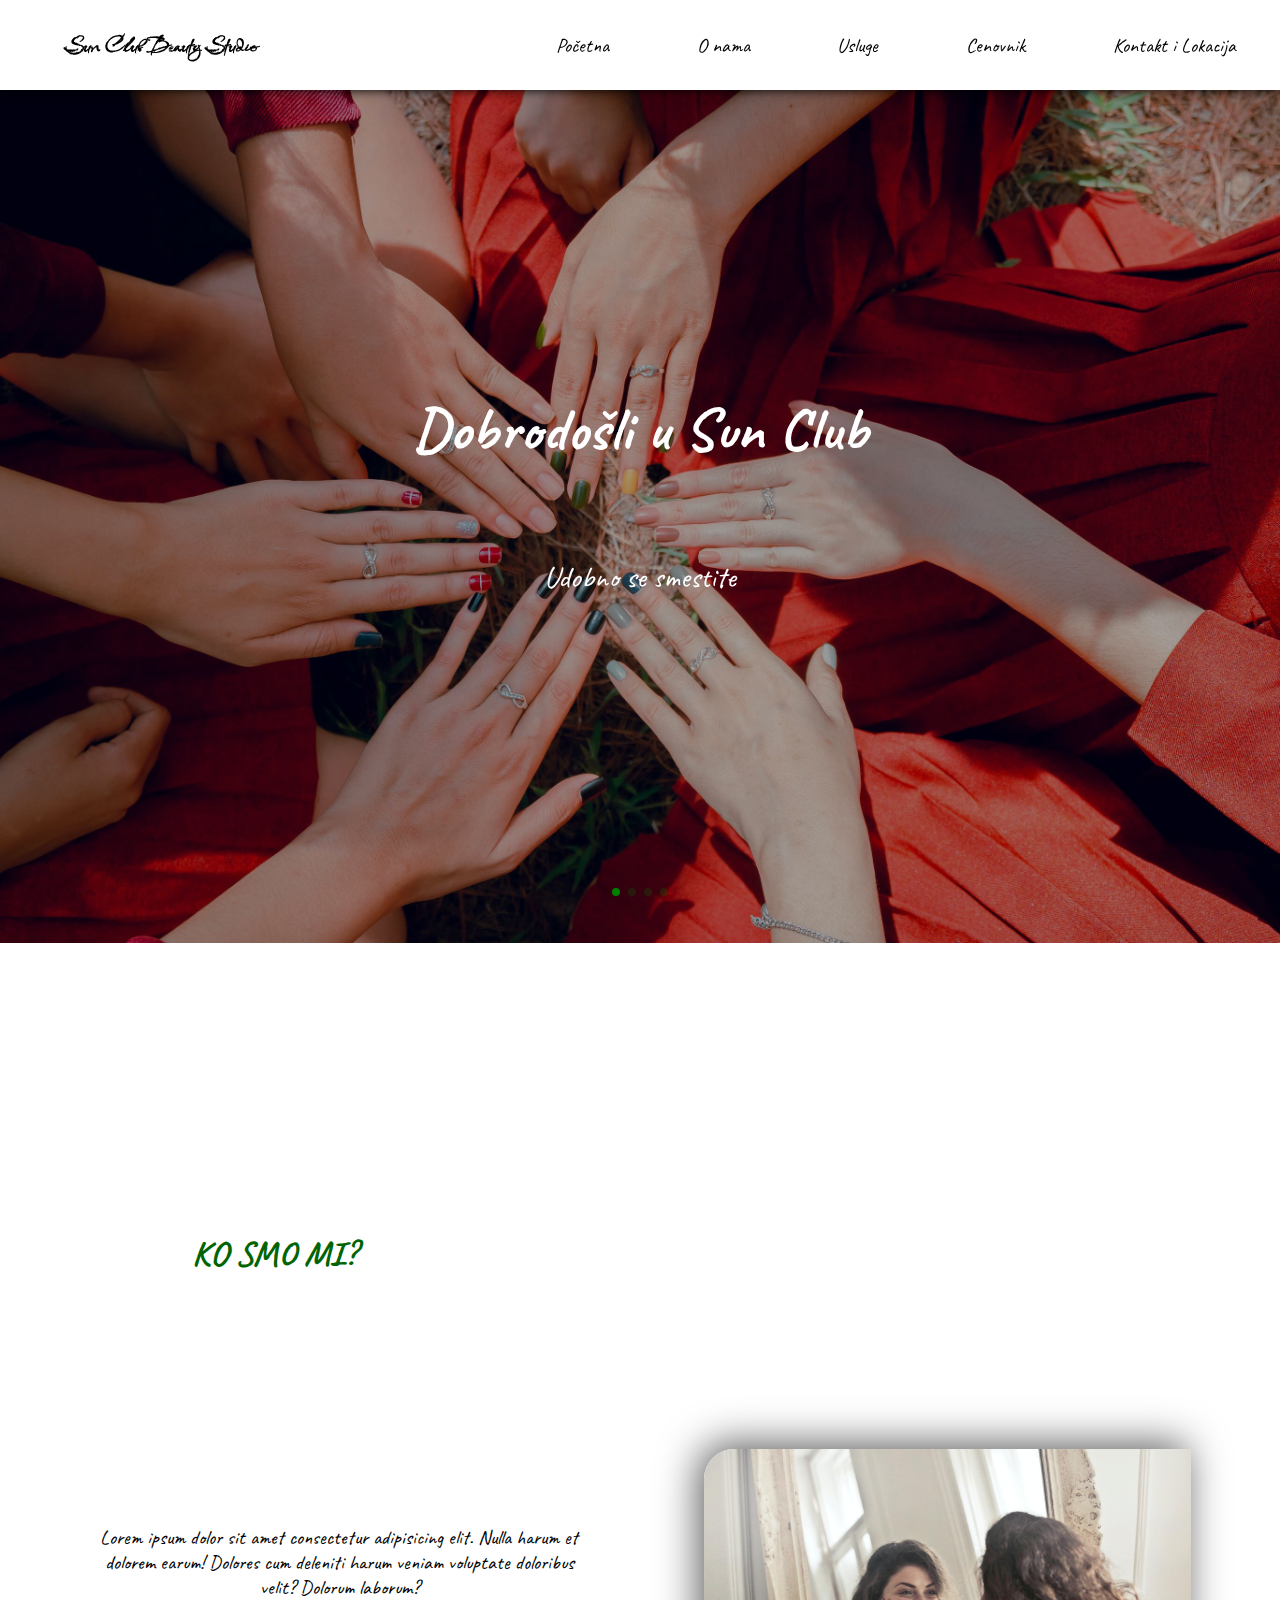
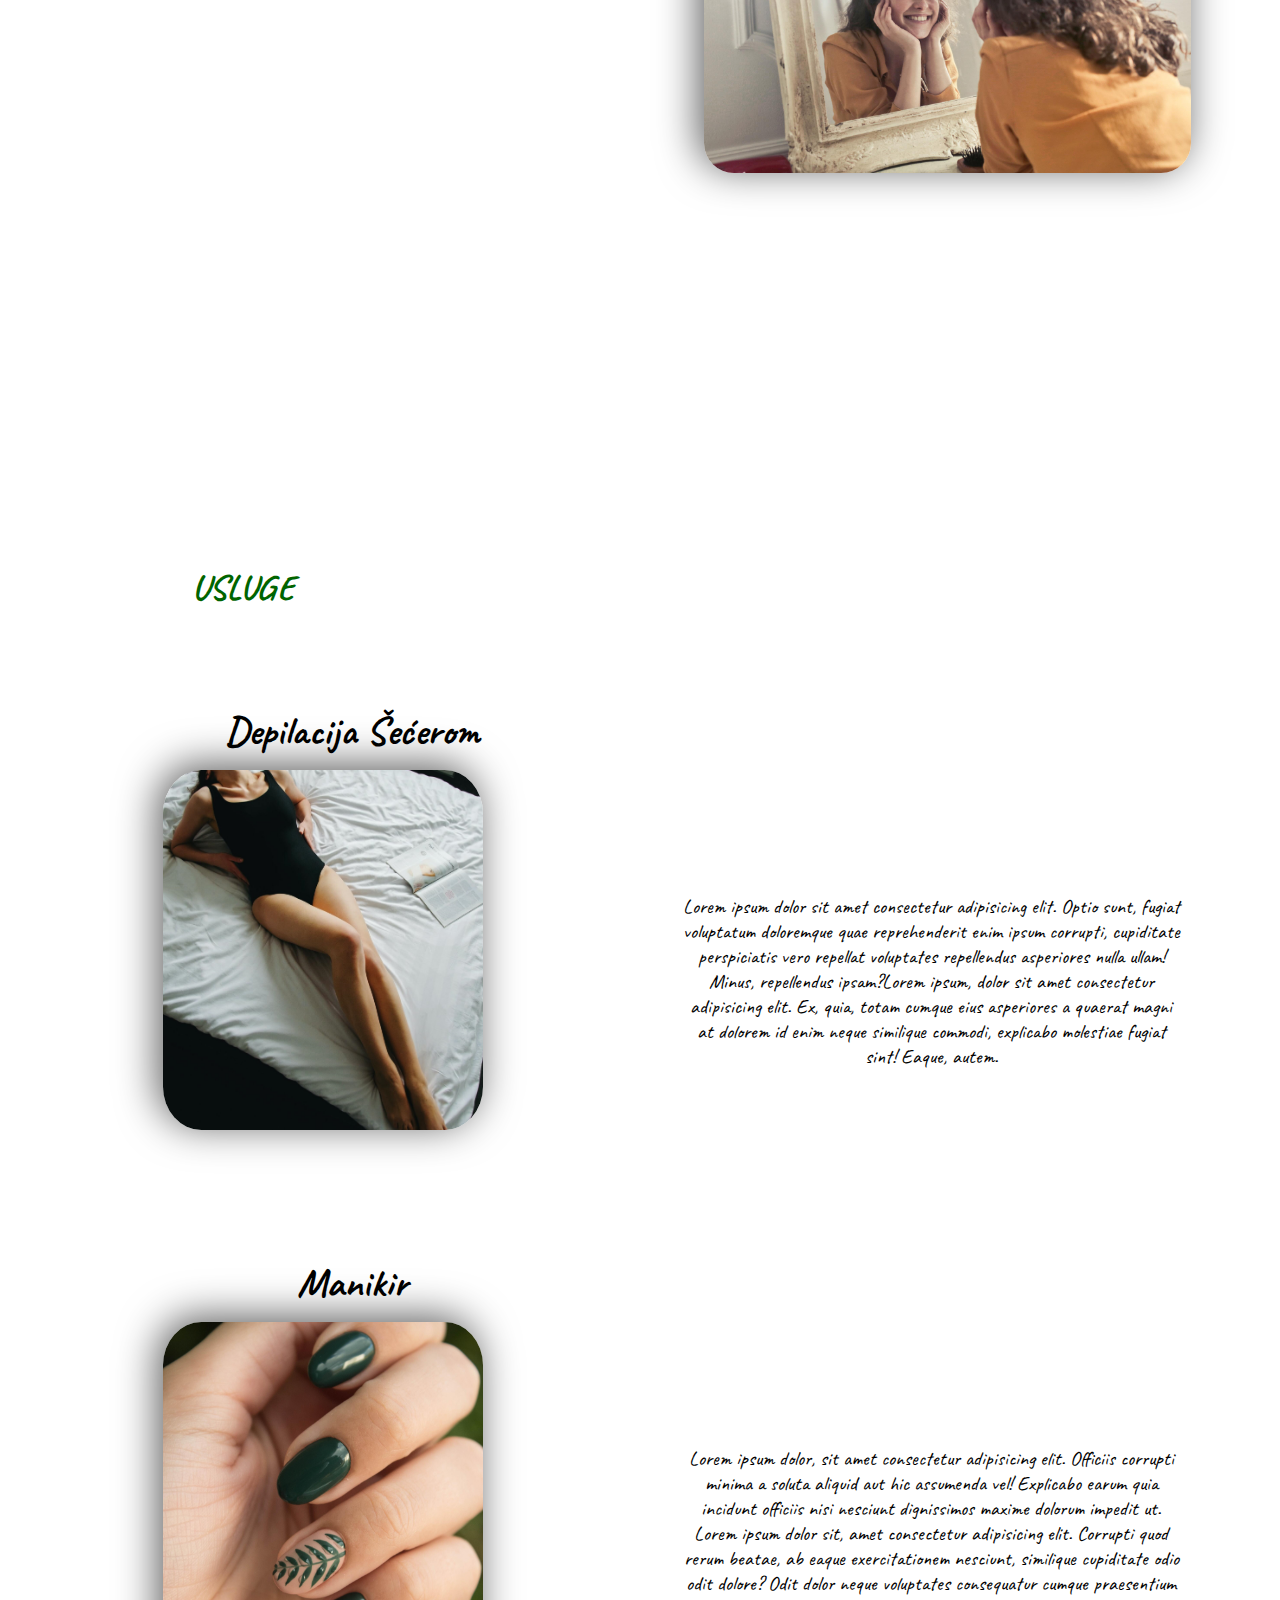
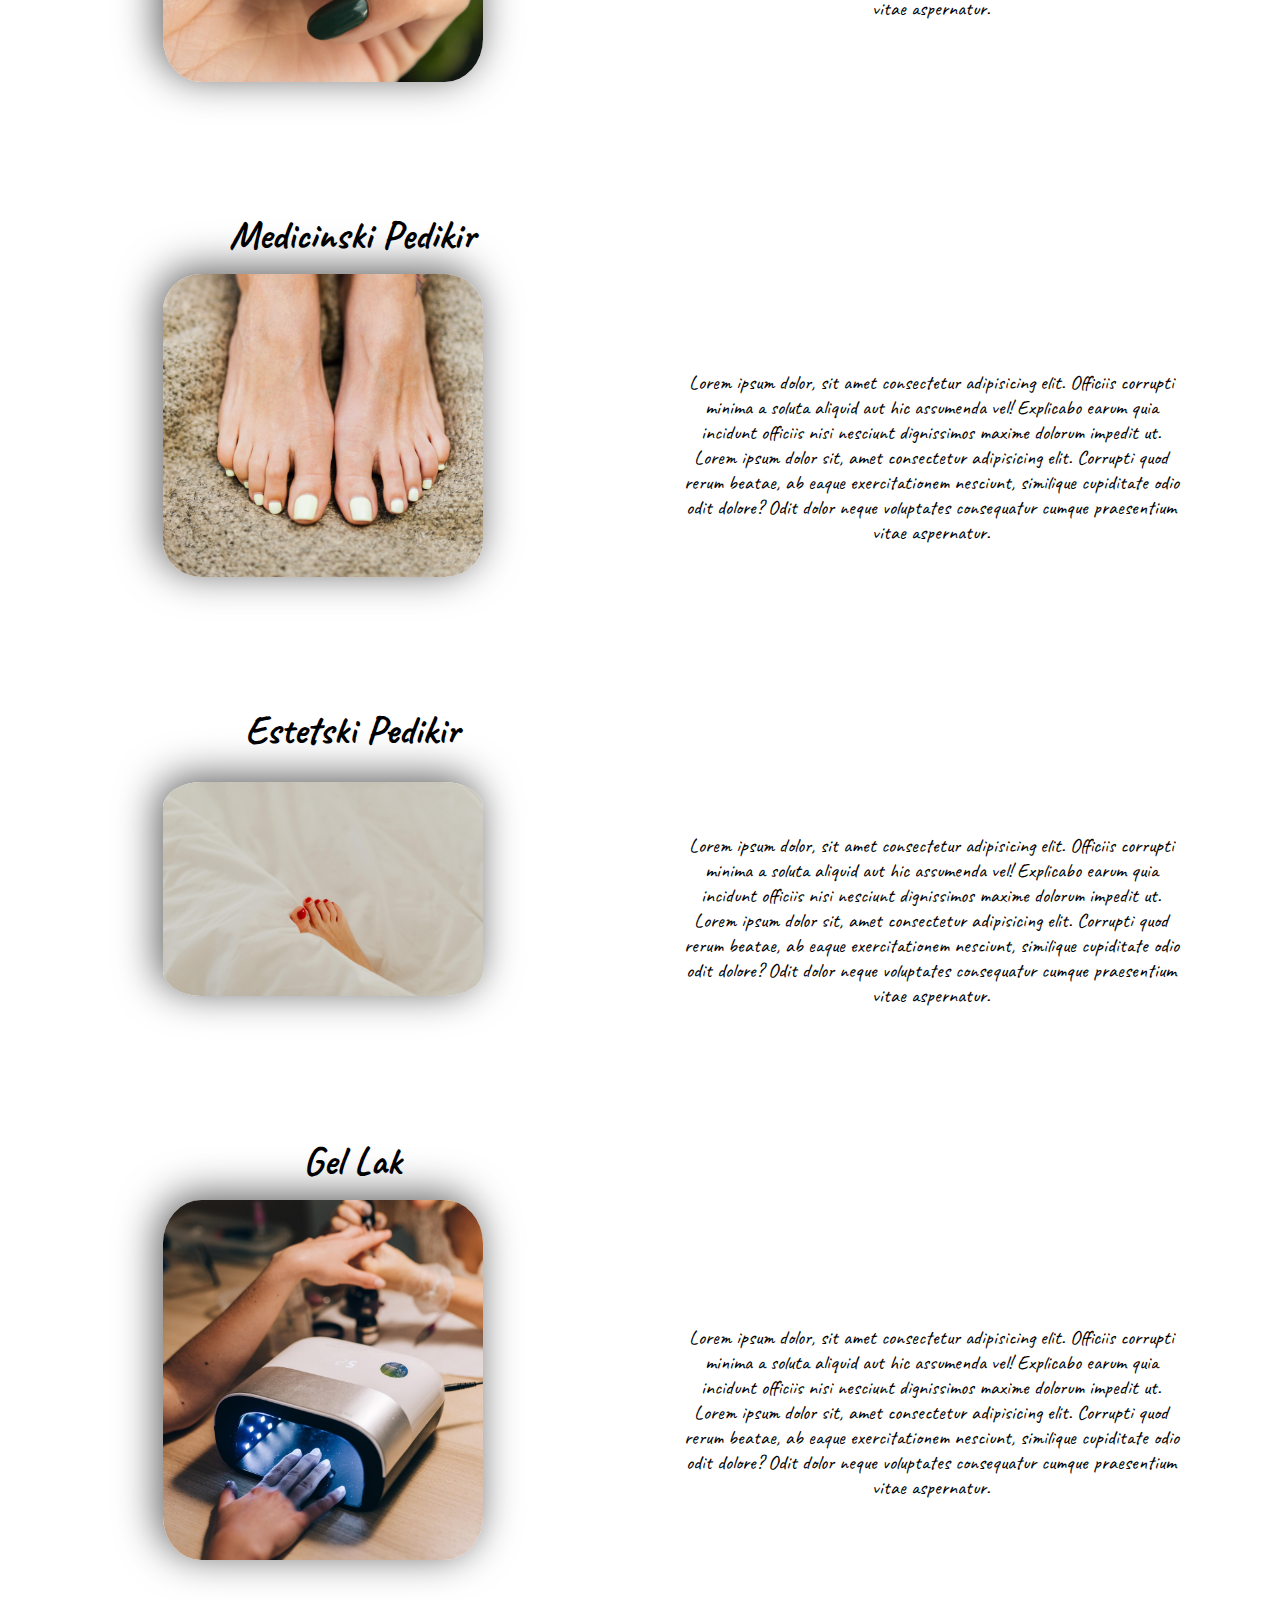
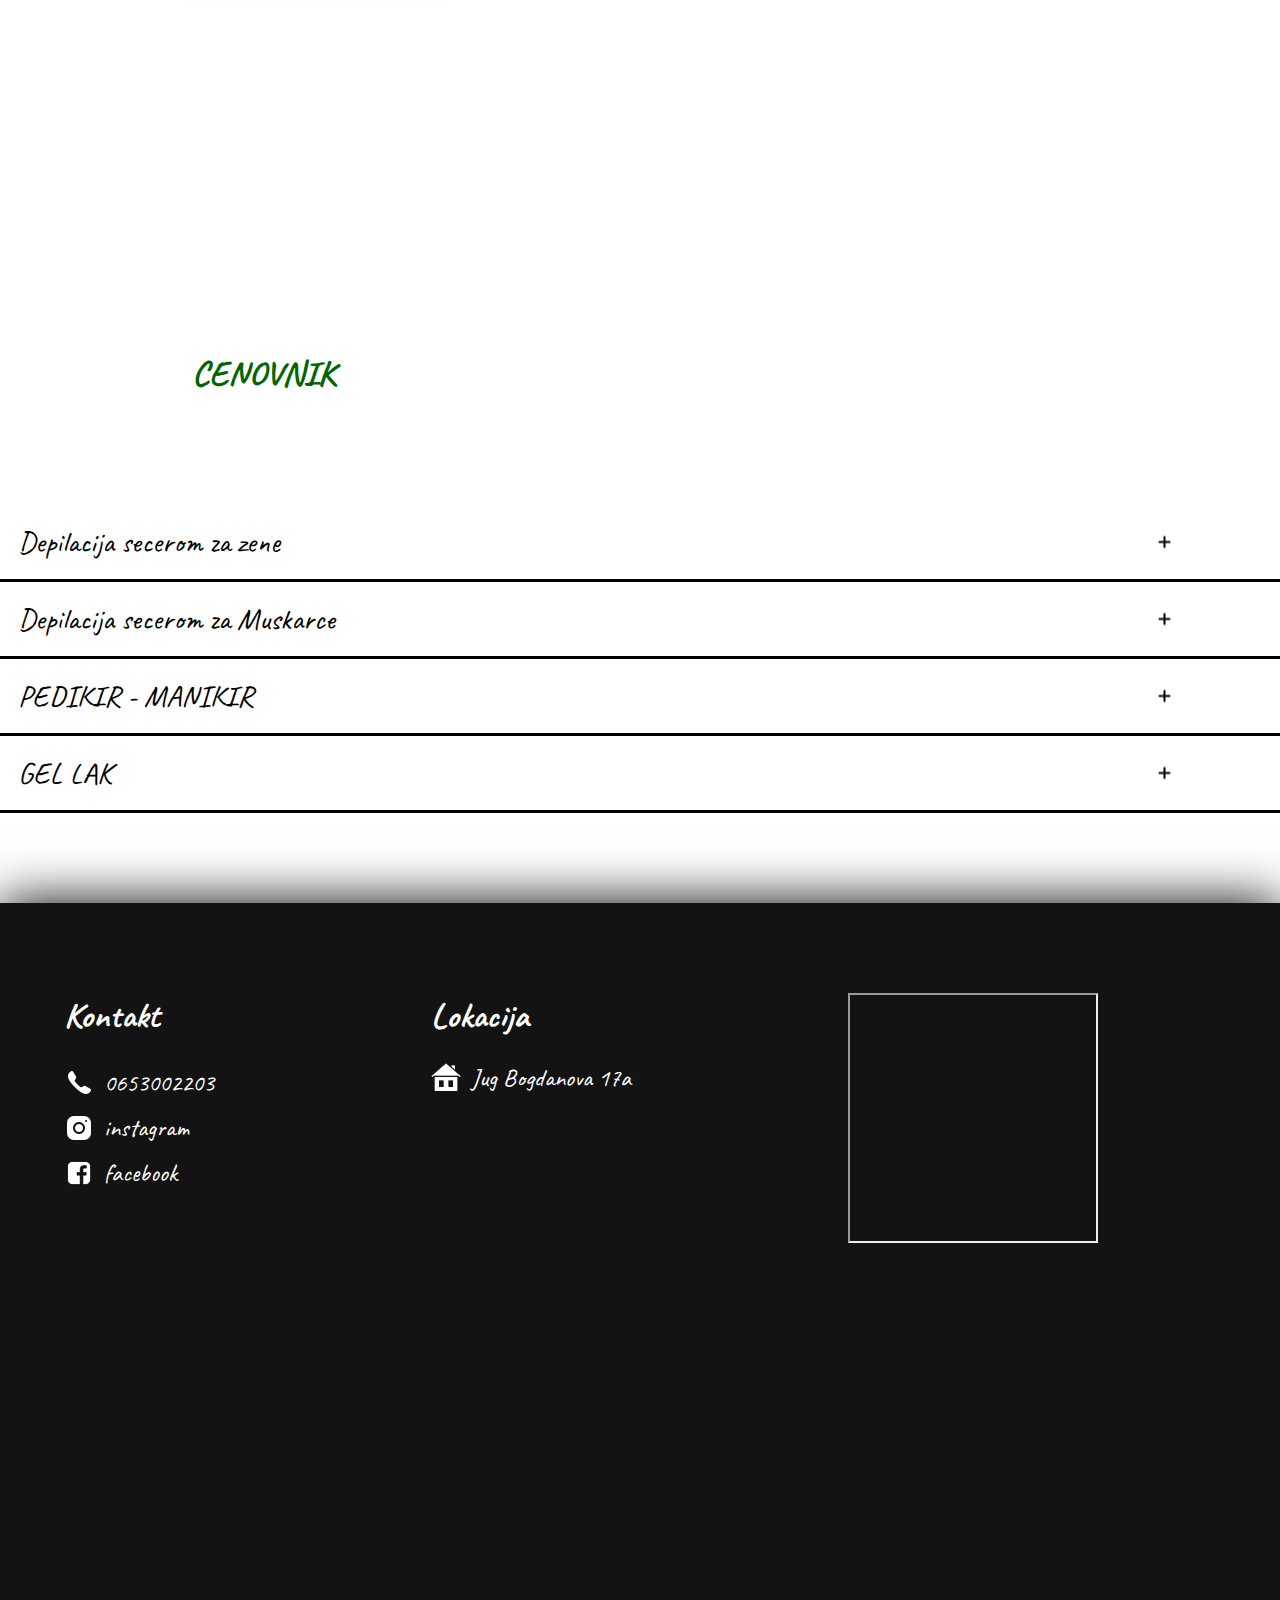
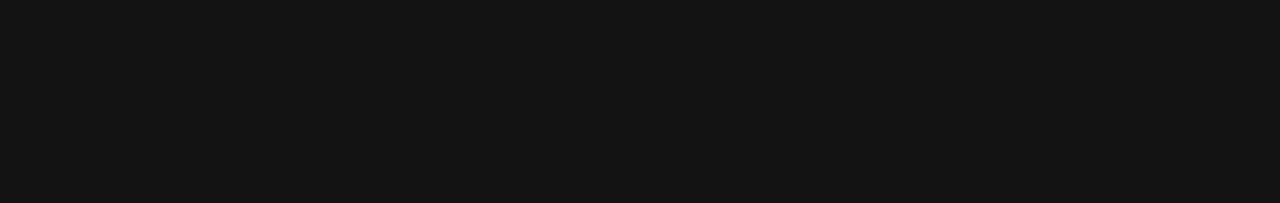
==== portfolio/BeautyCentar/index.html @ 668b8f53 "ajfed" ====
<!DOCTYPE html>
<html lang="en">
<head>
    <meta charset="UTF-8">
    <meta http-equiv="X-UA-Compatible" content="IE=edge">
    <meta name="viewport" content="width=], initial-scale=1.0">
    <title>Document</title>
    <link rel="stylesheet" href="./styles.css">
    <script src="./script.js" defer></script>

<!-- SWIPER -->
<link rel="stylesheet" href="https://cdn.jsdelivr.net/npm/swiper@9/swiper-bundle.min.css" />
<!-- SWIPER -->
<script src="https://cdn.jsdelivr.net/npm/swiper@9/swiper-bundle.min.js"></script>
<!-- MAPS -->
<script src="https://polyfill.io/v3/polyfill.min.js?features=default"></script>
</head>
<body>
    <div id="navigacija">
        <h2>Sun Club Beauty Studio</h2>
        <nav>
            <ul>
                <li><a href="#pocetna">Početna</a> </li>
                <li><a href="#o-nama">O nama</a> </li>
                <li><a href="#usluge">Usluge</a> </li>
                <li><a href="#cenovnik">Cenovnik</a> </li>
                <li><a href="#zadnji">Kontakt i Lokacija</a> </li>
            </ul>
        </nav>
        <div id="padajuciMeni">
            <div class="crni">
                <div class="beli">
    
                </div>
            </div>
            <div class="crni">
                <div class="beli">
    
                </div>
            </div>
            <div class="crni">
                <div class="beli">
    
                </div>
            </div>
        </div>
    </div>

    
<div id="navbar-tel">
    <ul>
        <li><a href="#pocetna">Početna</a> </li>
        <li><a href="#o-nama">O nama</a> </li>
        <li><a href="#usluge">Usluge</a> </li>
        <li><a href="#cenovnik">Cenovnik</a> </li>
        <li><a href="#zadnji">Kontakt i Lokacija</a> </li>
    </ul>
</div>

<div id="pocetna">
    <image src="./imgs/pexels-this-is-zun-1164339.jpg"></image>



 <!-- Swiper -->
  <div class="swiper mySwiper">
    <div class="swiper-wrapper">

    <div class="swiper-slide">
        <div>
            <h1>Dobrodošli u Sun Club</h1>
            <p>Udobno se smestite</p>
        </div>
    </div>  
    <div class="swiper-slide">
        <div>
            <h1>Upoznajte svoje strasti</h1>
            <p>Uz manikir</p>
        </div>
    </div>  
    <div class="swiper-slide">
        <div>
            <h1>Osvežite svoj izgled</h1>
            <p>Sa novom frizurom</p>
        </div>
    </div>  
    <div class="swiper-slide">
        <div>
            <h1>Osecajte se slobodno</h1>
            <p>Uz nasu depilaciju</p>
        </div>
    </div> 
    </div>
    <div class="swiper-pagination"></div>
  </div>

</div>
<div id="o-nama">
    <div class="naslov">
        <h1>KO SMO MI?</h1>
    </div>
    <div class="nije-naslov">
        <div class="text">Lorem ipsum dolor sit amet consectetur adipisicing elit. Nulla harum et dolorem earum! Dolores cum deleniti harum veniam voluptate doloribus velit? Dolorum laborum?</div>
        <img src="./imgs/pexels-andrea-piacquadio-774866.jpg" alt="">
    </div>


</div>
<div id="usluge">
    <div class="h1">
        <h1>Usluge</h1>
    </div>
    <div class="segment">
        <div class="podnaslov"><h2>Depilacija Šećerom</h2></div>
        <div class="nije-podnaslov">
            <img id="slika" src="./imgs/noge.jpg" alt="">
            <div class="text">Lorem ipsum dolor sit amet consectetur adipisicing elit. Optio sunt, fugiat voluptatum doloremque quae reprehenderit enim ipsum corrupti, cupiditate perspiciatis vero repellat voluptates repellendus asperiores nulla ullam! Minus, repellendus ipsam?Lorem ipsum, dolor sit amet consectetur adipisicing elit. Ex, quia, totam cumque eius asperiores a quaerat magni at dolorem id enim neque similique commodi, explicabo molestiae fugiat sint! Eaque, autem.</div>
        </div>
    </div>

    <div class="segment">
        <div class="podnaslov"><h2>Manikir</h2></div>
        <div class="nije-podnaslov">
            <img src="./imgs/noktiRuke.jpg" alt="">
            <div class="text">Lorem ipsum dolor, sit amet consectetur adipisicing elit. Officiis corrupti minima a soluta aliquid aut hic assumenda vel! Explicabo earum quia incidunt officiis nisi nesciunt dignissimos maxime dolorum impedit ut. Lorem ipsum dolor sit, amet consectetur adipisicing elit. Corrupti quod rerum beatae, ab eaque exercitationem nesciunt, similique cupiditate odio odit dolore? Odit dolor neque voluptates consequatur cumque praesentium vitae aspernatur.</div>
        </div>
    </div>
    <div class="segment">
        <div class="podnaslov"><h2>Medicinski Pedikir</h2></div>
        <div class="nije-podnaslov">
            <img src="./imgs/pedikirMedica.jpg" alt="">
            <div class="text">Lorem ipsum dolor, sit amet consectetur adipisicing elit. Officiis corrupti minima a soluta aliquid aut hic assumenda vel! Explicabo earum quia incidunt officiis nisi nesciunt dignissimos maxime dolorum impedit ut. Lorem ipsum dolor sit, amet consectetur adipisicing elit. Corrupti quod rerum beatae, ab eaque exercitationem nesciunt, similique cupiditate odio odit dolore? Odit dolor neque voluptates consequatur cumque praesentium vitae aspernatur.</div>
        </div>
    </div>
    <div class="segment">
        <div class="podnaslov"><h2>Estetski Pedikir</h2></div>
        <div class="nije-podnaslov">
            <img src="./imgs/noktiNoge.jpg" alt="">
            <div class="text">Lorem ipsum dolor, sit amet consectetur adipisicing elit. Officiis corrupti minima a soluta aliquid aut hic assumenda vel! Explicabo earum quia incidunt officiis nisi nesciunt dignissimos maxime dolorum impedit ut. Lorem ipsum dolor sit, amet consectetur adipisicing elit. Corrupti quod rerum beatae, ab eaque exercitationem nesciunt, similique cupiditate odio odit dolore? Odit dolor neque voluptates consequatur cumque praesentium vitae aspernatur.</div>
        </div>
    </div>
    <div class="segment">
        <div class="podnaslov"><h2>Gel Lak</h2></div>
        <div class="nije-podnaslov">
            <img src="./imgs/gelalak.jpg" alt="">
            <div class="text">Lorem ipsum dolor, sit amet consectetur adipisicing elit. Officiis corrupti minima a soluta aliquid aut hic assumenda vel! Explicabo earum quia incidunt officiis nisi nesciunt dignissimos maxime dolorum impedit ut. Lorem ipsum dolor sit, amet consectetur adipisicing elit. Corrupti quod rerum beatae, ab eaque exercitationem nesciunt, similique cupiditate odio odit dolore? Odit dolor neque voluptates consequatur cumque praesentium vitae aspernatur.</div>
        </div>
</div>

  


</div>
<div id="cenovnik">
    <div class="naslov">
        <h1>CENOVNIK</h1>
    </div>
<button class="accordion">Depilacija secerom za zene</button>
<div class="panel">
    <div class="onpanel">
        <p>Cele noge + prepone</p>
        <p>1600</p>  
    </div>
  
    <div class="onpanel">
        <p>Cele noge/brazilka sa gluteus</p>
        <p>1600</p>
    </div>
  
  <div class="onpanel">
      <p>Cele noge/brazilk i ceo gluteus</p>
      <p>1600</p>
  </div>

  <div class="onpanel">
      <p>Pola nogu + prepone</p>
      <p>1600</p>
  </div>
  <div class="onpanel">
      <p>Pola nogu + brazilka</p>
      <p>1600</p>
  </div>
  <div class="onpanel">
      <p>Pola nogu/brazilka/c. gluetus</p>
      <p>1600</p>
  </div>
  <div class="onpanel">
      <p>Prepone</p>
      <p>1600</p>
  </div>
  <div class="onpanel">
      <p>Brazilka sa celim gluteusom</p>
      <p>1600</p>
  </div>
  <div class="onpanel">
      <p>Brazilka + gluetus</p>
      <p>1600</p>
  </div>
  <div class="onpanel">
      <p>Ledja</p>
      <p>1600</p>
  </div>
  <div class="onpanel">
      <p>Stomak / gluteus</p>
      <p>1600</p>
  </div>
  <div class="onpanel">
      <p>Cele ruke</p>
      <p>1600</p>
  </div>
  <div class="onpanel">
      <p>Pola ruku</p>
      <p>1600</p>
  </div>
  <div class="onpanel">
      <p>Pazuh</p>
      <p>1600</p>
  </div>
  <div class="onpanel">
      <p>Nausnice/ hladnim voskom</p>
      <p>1600</p>
  </div>
  <div class="onpanel">
      <p>Nausnice i brada</p>
      <p>1600</p>
  </div>
  <div class="onpanel">
      <p>Celo telo/ paket</p>
      <p>1600</p>
  </div>

  <div class="onpanel">
      <p>Oblikovanje obrva</p>
      <p>1600</p>
  </div>
  <div class="onpanel">
      <p>Korekcija obrva</p>
      <p>1600</p>
  </div>
  <div class="onpanel">
      <p>Depilacija celog lica i obrve</p>
      <p>1600</p>
  </div>
  <div class="onpanel">
      <p>Depilacija zulufa</p>
      <p>1600</p>
  </div>
  <div class="onpanel">
      <p>Depilacija nosa</p>
      <p>1600</p>
  </div>
  <div class="onpanel">
      <p>Depilacija usiju</p>
      <p>1600</p>
  </div>
  
</div>

<button class="accordion">Depilacija secerom za Muskarce</button>
<div class="panel">
    <div class="onpanel">
        <p>Cele Noge</p>
        <p>2000</p>
    </div>
    <div class="onpanel">
        <p>Pola Nogu</p>
        <p>1000</p>
    </div>
    <div class="onpanel">
        <p>Cele Ruke</p>
        <p>1000</p>
    </div>
    <div class="onpanel">
        <p>Pola Ruku</p>
        <p>600</p>
    </div>
    <div class="onpanel">
        <p>Pazuh</p>
        <p>500</p>
    </div>
    <div class="onpanel">
        <p>Ledja</p>
        <p>1200</p>
    </div>
    <div class="onpanel">
        <p>Ledja i Ramena</p>
        <p>1400</p>
    </div>
    <div class="onpanel">
        <p>Stomak i Grudi</p>
        <p>1200</p>
    </div>
    <div class="onpanel">
        <p>Stomak i Grudi i Ramena</p>
        <p>1400</p>
    </div>
    <div class="onpanel">
        <p>Intimna Depilacija</p>
        <p>2500</p>
    </div>
    <div class="onpanel">
        <p>Gluteus</p>
        <p>1000</p>
    </div>
    <div class="onpanel">
        <p>Paket Celo Telo Depilacija</p>
        <p>6000</p>
    </div>
    <div class="onpanel">
        <p>Depilacija usiju</p>
        <p>1600</p>
    </div>
</div>

<button class="accordion">PEDIKIR - MANIKIR</button>
<div class="panel">
    <div class="onpanel">
        <p>Est.apar Pedikir Sa Lakiranjem</p>
        <p>2000</p>
    </div>
    <div class="onpanel">
        <p>Mini Aparaturni Pedikir</p>
        <p>1700</p>
    </div>
    <div class="onpanel">
        <p>Medicinski Pedikira</p>
        <p>2500</p>
    </div>
    <div class="onpanel">
        <p>Slozeni Medicinski Pedikir</p>
        <p>2900</p>
    </div>
    <div class="onpanel">
        <p>Lakiranje Noktiju</p>
        <p>400</p>
    </div>
    <div class="onpanel">
        <p>Oblikovanje i Lakiranje</p>
        <p>800</p>
    </div>
    <div class="onpanel">
        <p>Manikir</p>
        <p>1200</p>
    </div>
    <div class="onpanel">
        <p>Manikir Sa Lakrianjem</p>
        <p>1500</p>
    </div>
    <div class="onpanel">
        <p>Masaza / Piling / Manikir</p>
        <p>1700</p>
    </div>
    <div class="onpanel">
        <p>Manikir, Piling, Parafinsko pak.</p>
        <p>2000</p>
    </div>
</div>

<button class="accordion">GEL LAK</button>
<div class="panel">
    <div class="onpanel">
        <p>Manikir Sa Gel Lakom</p>
        <p>1800</p>
    </div>
    <div class="onpanel">
        <p>Pedikir Sa Gel Lakom</p>
        <p>2700</p>
    </div>
    <div class="onpanel">
        <p>Gel Lak Na Nogama</p>
        <p>1500</p>
    </div>
    <div class="onpanel">
        <p>Skidanje Gel Laka</p>
        <p>400</p>
    </div>
    <div class="onpanel">
        <p>Skidanje Gela</p>
        <p>800</p>
    </div>
    <div class="onpanel">
        <p>Ojacavanje Gelom</p>
        <p>1000</p>
    </div>
    <div class="onpanel">
        <p>1 Nokat Ojacavanje</p>
        <p>150</p>
    </div>
</div>
</div>
<div id="zadnji">
<div id="kontakt">
    <h1>Kontakt</h1>
    <div class="telefon text"><img src="./imgs/phone.png" alt=""><a href="tel:0653002203">0653002203</a>  </div>
    <div class="instagram text"><img src="./imgs/instagram.png" alt="">instagram </div>
    <div class="facebook text"><img src="./imgs/facebook.png" alt="">facebook </div>


</div>
<div id="lokacija">
    <div class="nalov"><h1>Lokacija</h1></div>
    <div class="text"><img src="./imgs/icons8-country-house-50.png" alt=""><a href="https://www.google.com/maps?ll=44.81408,20.454895&z=16&t=m&hl=sr&gl=RS&mapclient=embed&cid=4783448302035767296"> Jug Bogdanova 17a</a></div>
</div>
<div id="mapa">
    <iframe src="https://www.google.com/maps/embed?pb=!1m18!1m12!1m3!1d2830.367182142633!2d20.452706614712586!3d44.81408378460813!2m3!1f0!2f0!3f0!3m2!1i1024!2i768!4f13.1!3m3!1m2!1s0x475a7b63d8d70681%3A0x426238e30c499000!2sSun%20Club%20Beauty%20studio!5e0!3m2!1ssr!2srs!4v1676581867473!5m2!1ssr!2srs" allowfullscreen="" loading="lazy" referrerpolicy="no-referrer-when-downgrade"></iframe>
</div>
</div>






</body>
</html>
---- portfolio/BeautyCentar/styles.css ----
@import url('https://fonts.googleapis.com/css2?family=Babylonica&display=swap');
@import url('https://fonts.googleapis.com/css2?family=Caveat&display=swap');

*{
    margin: 0;
    padding: 0;
    box-sizing: border-box;
    font-family:Caveat, Courier, monospace;
    font-size: 20px;
    --nav-color: white;
}
a{
    color: black;
    text-decoration: none;
}
html{
    scroll-behavior: smooth !important;

}
/* Hide scrollbar for Chrome, Safari and Opera */
body::-webkit-scrollbar {
    display: none;
  }
  
  /* Hide scrollbar for IE, Edge and Firefox */
  body {
    -ms-overflow-style: none;  /* IE and Edge */
    scrollbar-width: none;  /* Firefox */

  }
img{
    user-select: none;
}

.someAnimation{
animation: someAnimation 0.5 ease;
}
/* NAVIGACIJA */




#navigacija{
    user-select: none;
    background-color:var(--nav-color);
    min-height:10vh;
    display: flex;
    width: 100%;
    justify-content: space-between;
    align-items: center;
    position: fixed;
    top: 0;
    left: 0;
    width: 100%;
    z-index: 4;
    box-shadow: 0 0 10px black;
}
#navigacija h2{
margin-left: 5%;
font-family: Babylonica,monospace;
font-size: 25px;
user-select: none;
}
#navigacija nav{
    width: 60%;
}
#navigacija nav ul{
    
    display: flex;
    flex-direction: row;
    width: 100%;
    justify-content: space-around;
    list-style: none;
    align-items: center;
}
#navigacija nav ul li{
    position: relative;
}

#navigacija nav ul .selektovani::after{
    animation: underline .5s ease forwards;
}
#navigacija nav ul li::after{
    position: absolute;
    top: 100%;
    left: -10%;
    border-radius:20px 0;
    font-style: italic;
    height: 1px;
    width: 0%;
    content: '';
    background-color: black;
}
#navigacija nav ul li:hover{
    cursor: pointer;
}


/* PADAJUCI MENI */
#padajuciMeni{
    display: none;
    cursor: pointer;
    margin-right: 5%;
}
#padajuciMeni .crni{
margin: 2px;
position:relative;
width: 30px;
height: 6px;
border-radius: 100px 0px;
background-color: black;
box-shadow:2px 0px 10px  var(--nav-color) ;

}
#padajuciMeni .beli{
box-sizing: content-box;
position: absolute;
right: 50%;
top: -5%;
transform: translate(50%,0%);
background-color:var(--nav-color);
width:100%;
height: 40%;
border-radius: 20px 0 20px 20px;
}



/* PADAJUCI MENI */
/* NAVIGACIJA */

/* POCETNA */
#pocetna{
    position: relative;
}
#pocetna img{
padding-top: 10vh;
width:100%;
filter: brightness(.65);
}





/* SWIPER */
.swiper {
    width: 100%;
    height: 100% !important;
    top: 0;
    right: 0;   
    position: absolute !important;
    background-color: transparent !important;

  }

  #swiper-wrapper{
    height: 100vh;
    display: flex !important;
    justify-content: center !important;
    align-items: center !important;
  }
  .swiper-slide {
    user-select: none;
    background-color: transparent !important;
    text-align: center;
    font-size: 18px;
    background: #fff;
    display: flex;
    justify-content: center;
    align-items: center;
    display: flex !important;
    justify-content: center !important;
    align-items: center !important;
    color: white;
  }
.swiper-slide div{
    padding-top: 10%;
    display: flex;
    flex-direction: column;
    justify-content: center;
    align-items: center;

}
.swiper-slide div h1{
    font-size: 60px;
}
.swiper-slide div p{
    font-size: 30px;
    margin: 20% 0;

}


.swiper-horizontal>.swiper-pagination-bullets .swiper-pagination-bullet, .swiper-pagination-horizontal.swiper-pagination-bullets .swiper-pagination-bullet{
    background-color: green;
}
.swiper-pagination-bullet{
    opacity:var(--swiper-pagination-bullet-inactive-opacity, 1) ;
    margin:5%
}
.swiper-pagination{
    position: absolute !important;
    bottom: 5% !important;
    left: 50% ;
    transform: translateX(50%);
}
/* SWIPER */

/* POCETNA */




/* O NAMA */
#o-nama{
    width: 100%;
    padding-top: 10vh;
    padding-bottom:10vh ;
}

#o-nama .naslov h1{
margin:0 0 4% 15%;
color: darkgreen;
font-size: 35px;
padding-top: 15%;
}
#o-nama .nije-naslov{
    width: 95%;
    margin: 0 2.5%;
    display: flex;
    flex-direction: row;
    justify-content: space-around;
    align-items: center;
    flex-wrap: wrap;
    text-align: center;

}
#o-nama .nije-naslov img{
    width: 40%;
    min-width: 250px;
    border-radius: 30px 0 30px 30px;
    margin-top: 10%;
    box-shadow: -5px -5px 40px rgba(0, 0, 0, 0.644);
}
#o-nama .nije-naslov .text{
    width: 60%;
    max-width: 500px;
    margin-top:2%
}


/* O NAMA */


/* USLUGE */
#usluge{
    padding-top: 10vh;
    width: 100%;
    padding-bottom:10vh;
    display: flex;
    flex-direction: column;
}
#usluge .h1{
margin:8% 0 4% 15%;

}
#usluge .h1 h1{
color: #006400;
font-size: 35px;
margin: 10% 0;
text-transform: uppercase;
}
#usluge .segment{
    
    margin-bottom: 15%;
    width: 100%;
}
#usluge .segment .podnaslov{
    margin-top: -5%;
}
#usluge .segment .podnaslov h2 {
    position: absolute;
    margin-left: 27.5%;
    transform: translateX(-50%);
    color: black;
    font-size: 40px;
}
#usluge .segment .nije-podnaslov{
    width: 100%;
    display: flex;
    flex-direction: row;
    justify-content: space-around;
    align-items: center;
    text-align: center;

}
#usluge .segment .nije-podnaslov .text{
    max-width: 500px;
    width: 60%;
    margin-top: 10%;

}

#usluge .segment .nije-podnaslov img{
    width:25%;
    max-height: 40vh;
    object-fit: cover;
    object-position: center;
    margin-top: 5%;
    margin-left: 5%;

    border-radius: 12%;
    box-shadow: -5px -5px 40px rgba(0, 0, 0, 0.644);


}

/* USLUGE */

/* LOKACIJA */
#kontakt .text{
    display: flex !important;
    flex-direction: row !important;
    align-items: center;
    height: 35px;
    font-size: 25px;
}
#kontakt h1{
    margin-bottom: 3vh;
    font-size: 35px;
}
#lokacija h1{
    margin-bottom: 3vh;
    font-size: 35px;
}
.text img{
    width: 30px;
    margin-right: 10px;
    filter: invert(100%) sepia(0%) saturate(7495%) hue-rotate(306deg) brightness(102%) contrast(100%);
}
#lokacija .text{
    display: flex;
    flex-direction: row;
    align-items: center;
    height: 25px;
    font-size: 25px;
    
}
#zadnji .text{
    margin-bottom: 10px;
}
#zadnji .text:hover{
    cursor: pointer;
}
#zadnji .text:hover img{
    filter: invert(18%) sepia(92%) saturate(2192%) hue-rotate(102deg) brightness(96%) contrast(105%);
}
#mapa iframe{
    min-width: 250px;
    width: 35%;
    aspect-ratio: 1/1;

}
#zadnji{
    flex-wrap: wrap;
    background-color: rgb(19, 19, 19);
    box-shadow: 0 0 50px black;
    color:white;
    display: flex;
    justify-content: space-between;
    padding: 10vh 10% 25vh 5%;
    min-height: 100vh !important;

}
#zadnji a{
    text-decoration: none;
    color: white;
    font-size: 25px;

}

/* LOKACIJA */

/* CENOVNIK */
#cenovnik{
    width: 100%;
    padding-bottom:10vh ;
}
#cenovnik .naslov{
    margin:8% 0 4% 15%;
}
#cenovnik .naslov h1{
    color: darkgreen;
    font-size: 35px;
    margin: 10% 0;
}
#cenovnik .panel .onpanel{
    display:flex;
    flex-direction: row;
    justify-content: space-between;
    text-align: left;
    height: 40px;
    font-size:50px;
    align-items: end;
    border-bottom: solid black;
}
#cenovnik .onpanel p{
    margin: 0 5%;
    font-size:25px;
    

}
#cenovnik .accordion{
    border-bottom: solid black;

}

.accordion {
    background-color:white;
    color: #000000;
    border-bottom: solid black;
    font-size: 30px;
    padding: 18px;
    width: 100%;
    text-align: left;
    transition: 0.4s;
    overflow: hidden;
    border: none;
    outline: none;
    display: flex;
    position: relative;
}
.active, .accordion:hover {
    cursor: pointer;
}
 
.panel {
    padding: 0 18px;
    background-color: white;
    display:none;
    overflow: hidden;
    max-height: 0;
    transition: max-height 0.5s ease-out;
}

.accordion:focus {
    border: none;
    outline: none;
}

.accordion::after {
    position: absolute;
    top: 50%;
    left:90%;
    content: ''; /* Unicode character for "plus" sign (+) */
    height: 15px;
    aspect-ratio: 1/1;
    float: right;
    background-image: url(./imgs/icons8-plus-math-60.png);
    background-size: cover;
    margin-left: 5px;
    transform: translateY(-50%);
  }
  
  .active::after {
    background-image: url(./imgs/icons8-minus-math-60.png);
  }
/* CENOVNIK */
/* NAVBAR TELEFON */
#navbar-tel{
    user-select: none;
    background-color:var(--nav-color);
    height:90vh;
    display: none;
    width: 100%;
    justify-content: space-between;
    align-items: center;
    position: fixed;
    top: 10vh;
    left: 0;
    width: 100%;
    z-index: 3;
}
.flex{
    display: flex !important;
}
#navbar-tel ul{
    display: flex;
    text-transform:uppercase;
    flex-direction:column;
    justify-content: space-around;
    align-items: center;
    height: 70vh;
    width: 100%;
    z-index: 7 !important;
    user-select: none;
}
#navbar-tel ul li{
    padding: 3vh;
    list-style: none;
}
/* NAVBAR TELEFON */




/* MEDIJA */
@media only screen and (max-width: 600px) {
#padajuciMeni{
    display:block;
}
nav{
    display: none;
}
*{
    font-size: 10px !important;
}
p{
    font-size:10px !important ;
}
h1{
    font-size: 22px !important;
}
h2{
    font-size: 22px !important;
}
.swiper-slide{
    font-size: 12px !important;
}
}
/* MEDIJA */


/* ANIMACIJE */
@keyframes underline {
    from{
        width: 0%;
    }
    to{
        width: 120%;
    }
}
@keyframes someAnimation {
    0%{
background-color: #006400;
    }
    100%{
   background-color: red;
    }
}
/* ANIMACIJE */
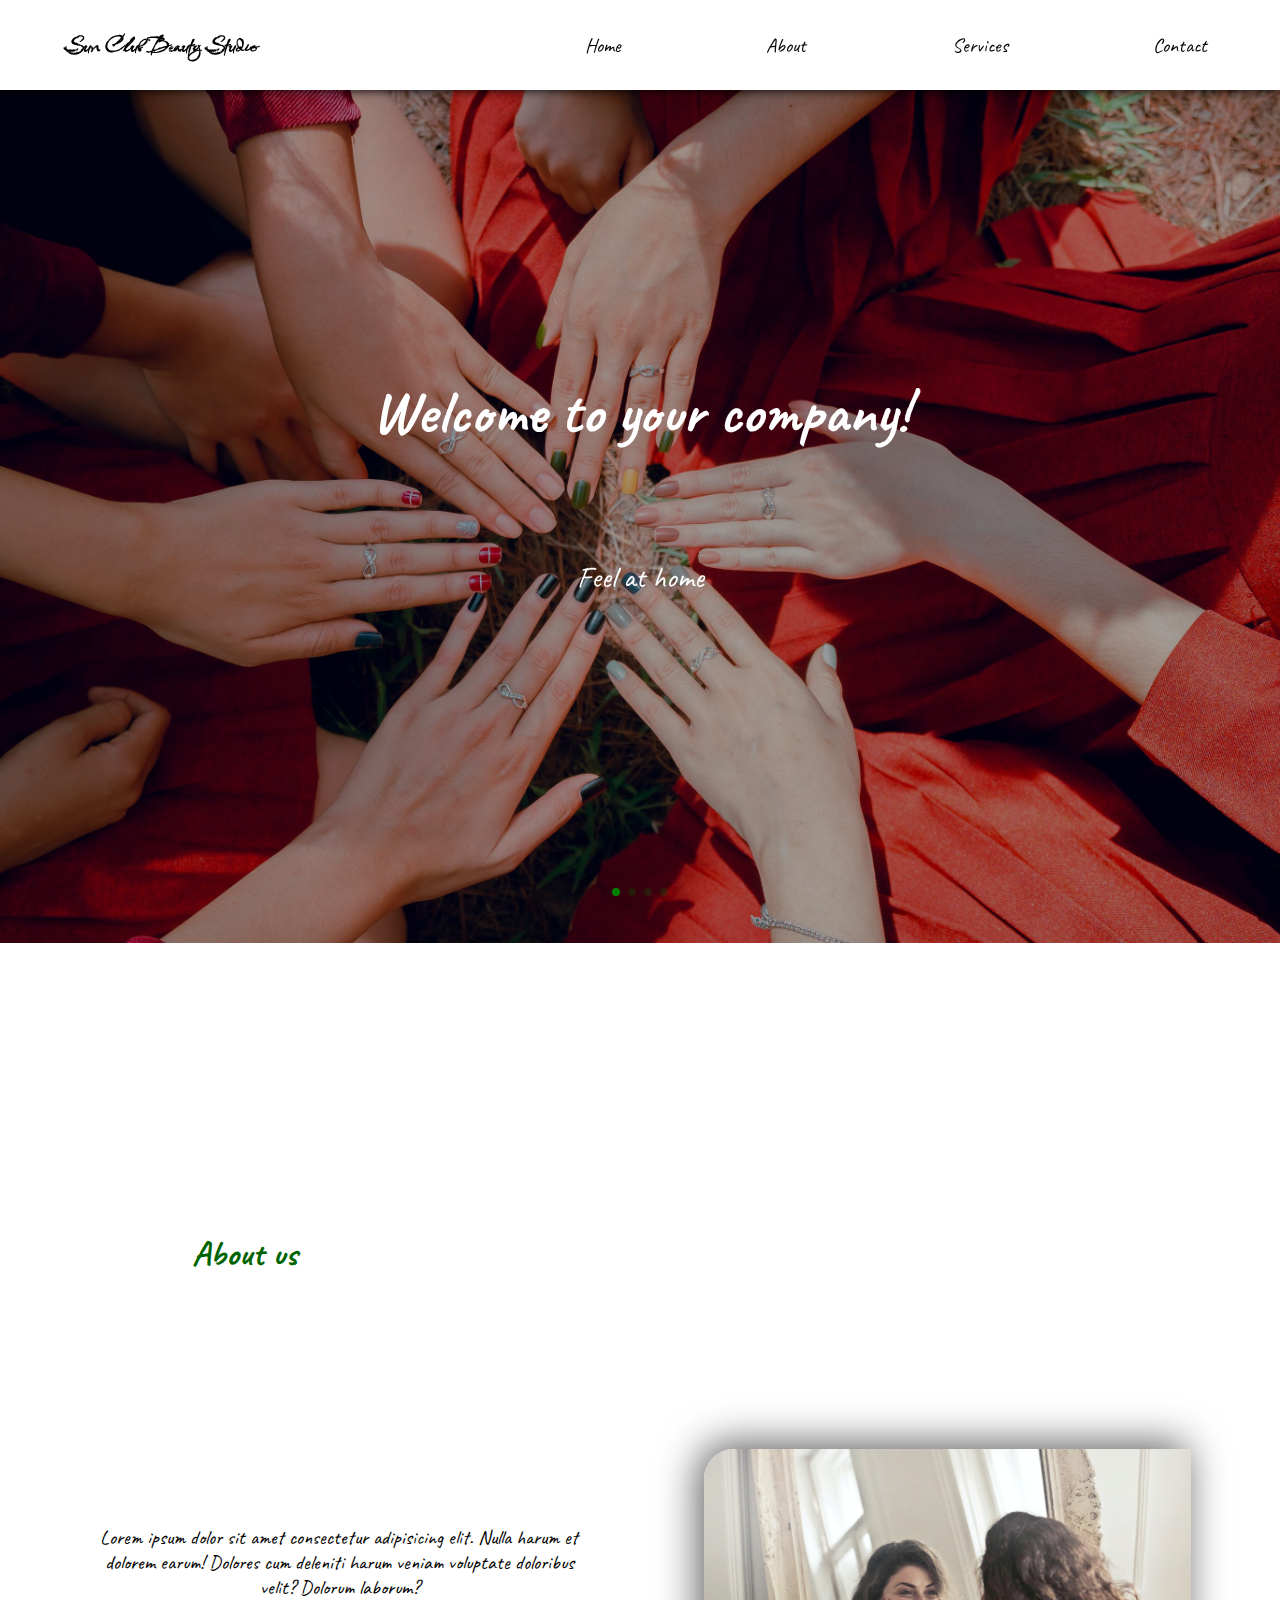
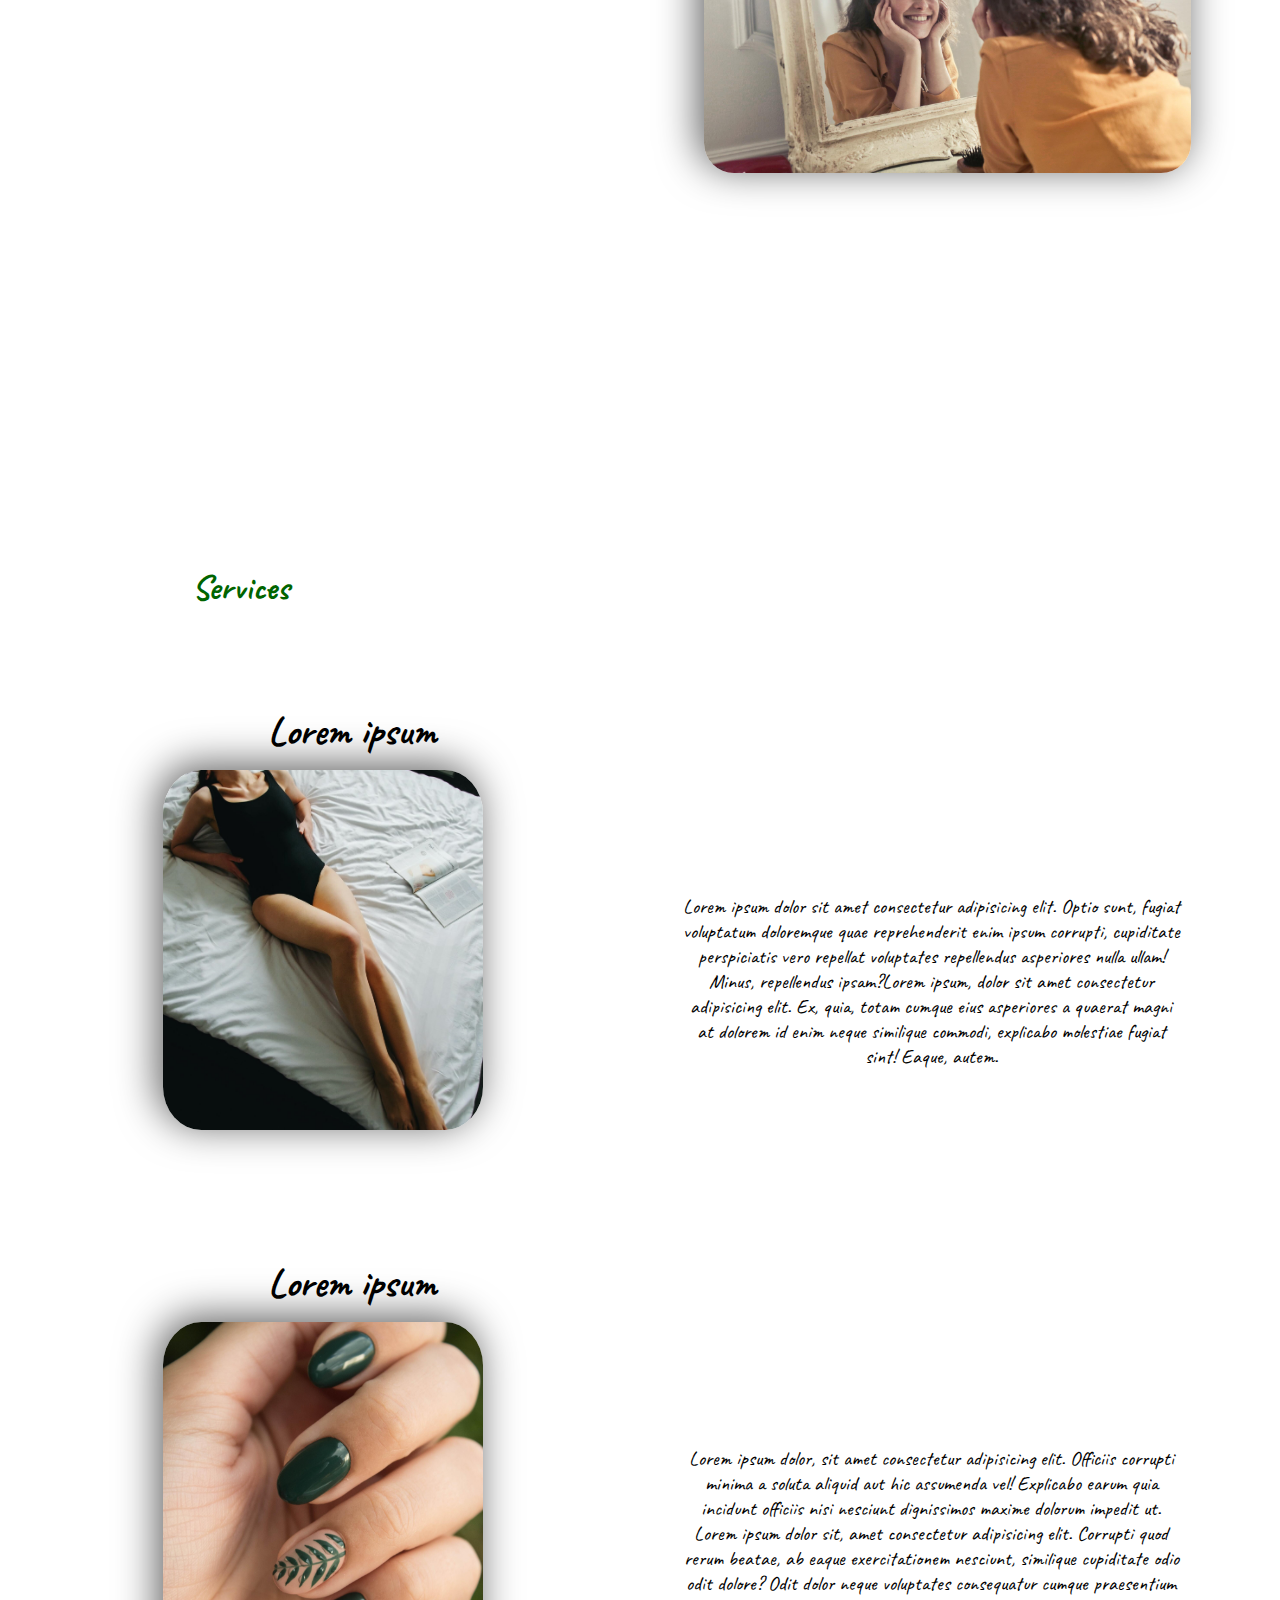
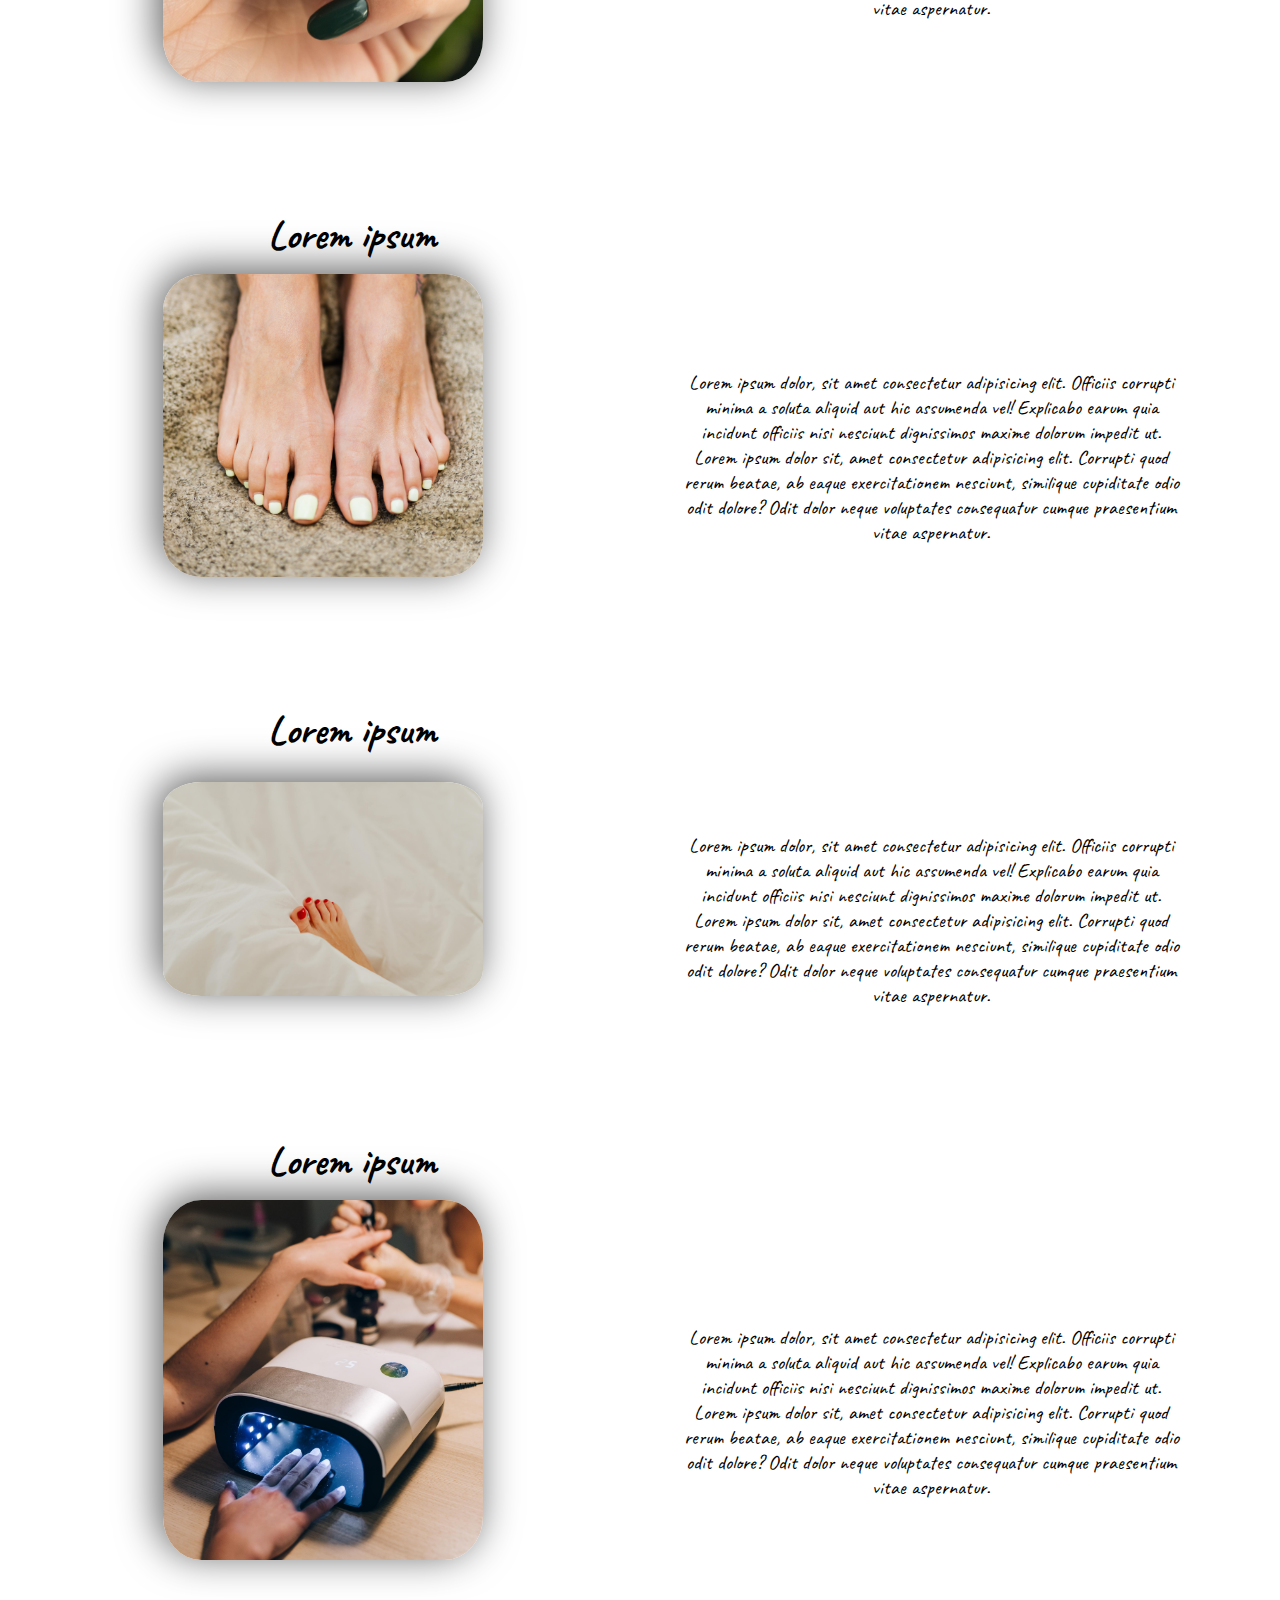
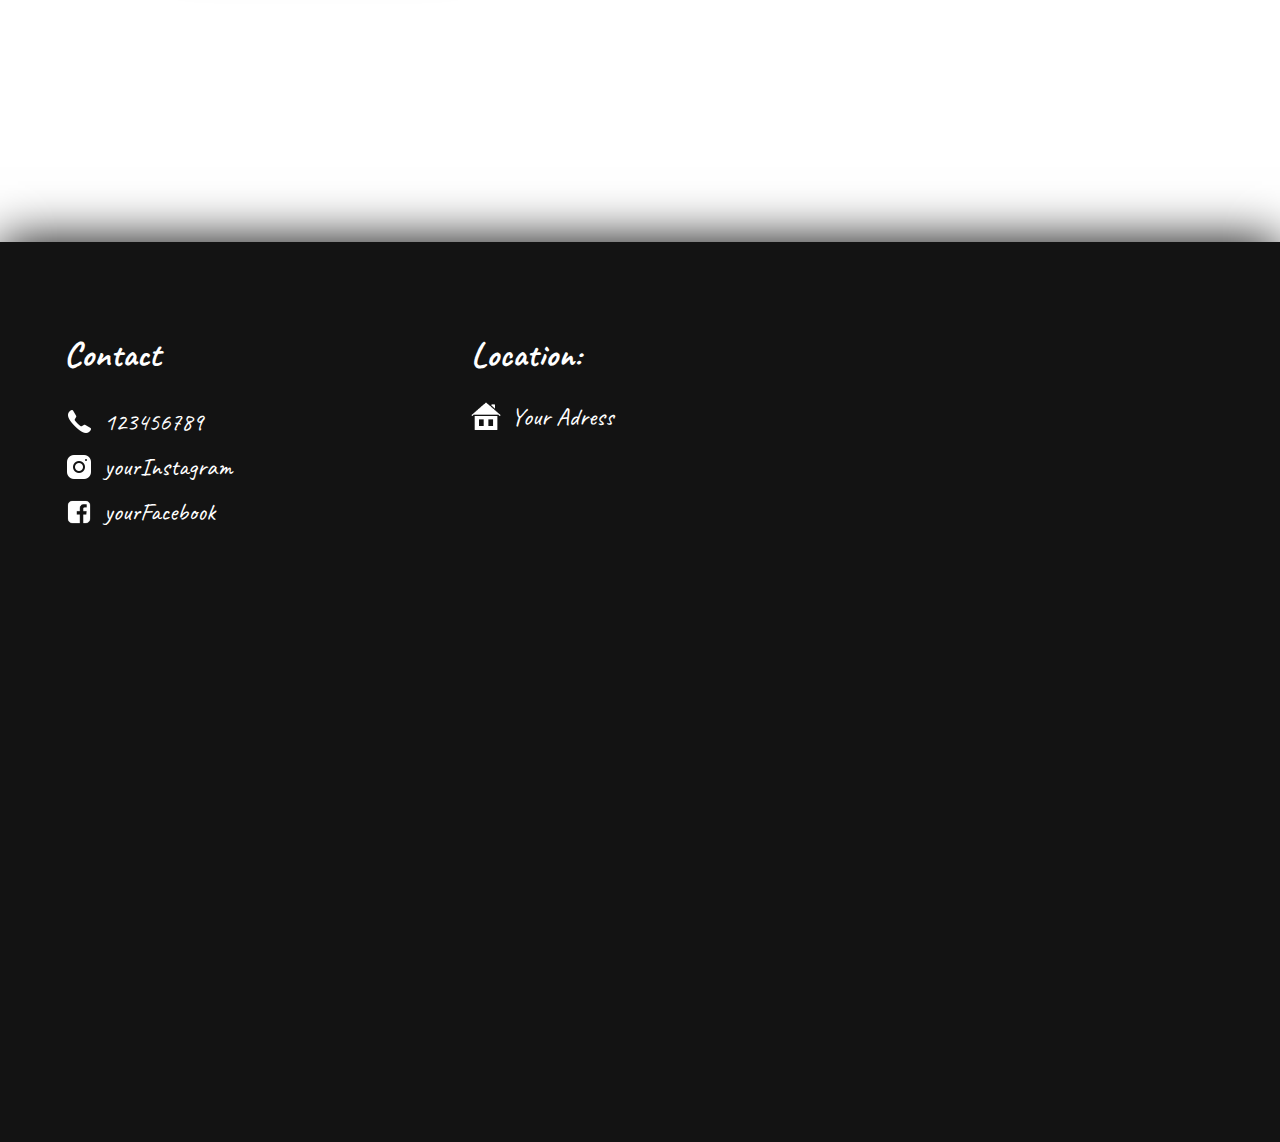
==== commit a8f7e68e: "bh" ====
--- a/portfolio/BeautyCentar/index.html
+++ b/portfolio/BeautyCentar/index.html
@@ -20,11 +20,10 @@
         <h2>Sun Club Beauty Studio</h2>
         <nav>
             <ul>
-                <li><a href="#pocetna">Početna</a> </li>
-                <li><a href="#o-nama">O nama</a> </li>
-                <li><a href="#usluge">Usluge</a> </li>
-                <li><a href="#cenovnik">Cenovnik</a> </li>
-                <li><a href="#zadnji">Kontakt i Lokacija</a> </li>
+                <li><a href="#pocetna">Home</a> </li>
+                <li><a href="#o-nama">About</a> </li>
+                <li><a href="#usluge">Services</a> </li>
+                <li><a href="#zadnji">Contact</a> </li>
             </ul>
         </nav>
         <div id="padajuciMeni">
@@ -49,11 +48,10 @@
     
 <div id="navbar-tel">
     <ul>
-        <li><a href="#pocetna">Početna</a> </li>
-        <li><a href="#o-nama">O nama</a> </li>
-        <li><a href="#usluge">Usluge</a> </li>
-        <li><a href="#cenovnik">Cenovnik</a> </li>
-        <li><a href="#zadnji">Kontakt i Lokacija</a> </li>
+        <li><a href="#pocetna">Home</a> </li>
+        <li><a href="#o-nama">About</a> </li>
+        <li><a href="#usluge">Services</a> </li>
+        <li><a href="#zadnji">Contact</a> </li>
     </ul>
 </div>
 
@@ -68,26 +66,26 @@
 
     <div class="swiper-slide">
         <div>
-            <h1>Dobrodošli u Sun Club</h1>
-            <p>Udobno se smestite</p>
+            <h1>Welcome to your company!</h1>
+            <p>Feel at home</p>
         </div>
     </div>  
     <div class="swiper-slide">
         <div>
-            <h1>Upoznajte svoje strasti</h1>
-            <p>Uz manikir</p>
+            <h1>Lorem ipsum dolor sit</h1>
+            <p>Lorem ipsum dolor sit</p>
         </div>
     </div>  
     <div class="swiper-slide">
         <div>
-            <h1>Osvežite svoj izgled</h1>
-            <p>Sa novom frizurom</p>
+            <h1>Lorem ipsum dolor sit</h1>
+            <p>Lorem ipsum dolor sit</p>
         </div>
     </div>  
     <div class="swiper-slide">
         <div>
-            <h1>Osecajte se slobodno</h1>
-            <p>Uz nasu depilaciju</p>
+            <h1>Lorem ipsum dolor sit</h1>
+            <p>Lorem ipsum dolor sit</p>
         </div>
     </div> 
     </div>
@@ -97,7 +95,7 @@
 </div>
 <div id="o-nama">
     <div class="naslov">
-        <h1>KO SMO MI?</h1>
+        <h1>About us</h1>
     </div>
     <div class="nije-naslov">
         <div class="text">Lorem ipsum dolor sit amet consectetur adipisicing elit. Nulla harum et dolorem earum! Dolores cum deleniti harum veniam voluptate doloribus velit? Dolorum laborum?</div>
@@ -108,10 +106,10 @@
 </div>
 <div id="usluge">
     <div class="h1">
-        <h1>Usluge</h1>
+        <h1>Services</h1>
     </div>
     <div class="segment">
-        <div class="podnaslov"><h2>Depilacija Šećerom</h2></div>
+        <div class="podnaslov"><h2>Lorem ipsum</h2></div>
         <div class="nije-podnaslov">
             <img id="slika" src="./imgs/noge.jpg" alt="">
             <div class="text">Lorem ipsum dolor sit amet consectetur adipisicing elit. Optio sunt, fugiat voluptatum doloremque quae reprehenderit enim ipsum corrupti, cupiditate perspiciatis vero repellat voluptates repellendus asperiores nulla ullam! Minus, repellendus ipsam?Lorem ipsum, dolor sit amet consectetur adipisicing elit. Ex, quia, totam cumque eius asperiores a quaerat magni at dolorem id enim neque similique commodi, explicabo molestiae fugiat sint! Eaque, autem.</div>
@@ -119,28 +117,28 @@
     </div>
 
     <div class="segment">
-        <div class="podnaslov"><h2>Manikir</h2></div>
+        <div class="podnaslov"><h2>Lorem ipsum</h2></div>
         <div class="nije-podnaslov">
             <img src="./imgs/noktiRuke.jpg" alt="">
             <div class="text">Lorem ipsum dolor, sit amet consectetur adipisicing elit. Officiis corrupti minima a soluta aliquid aut hic assumenda vel! Explicabo earum quia incidunt officiis nisi nesciunt dignissimos maxime dolorum impedit ut. Lorem ipsum dolor sit, amet consectetur adipisicing elit. Corrupti quod rerum beatae, ab eaque exercitationem nesciunt, similique cupiditate odio odit dolore? Odit dolor neque voluptates consequatur cumque praesentium vitae aspernatur.</div>
         </div>
     </div>
     <div class="segment">
-        <div class="podnaslov"><h2>Medicinski Pedikir</h2></div>
+        <div class="podnaslov"><h2>Lorem ipsum</h2></div>
         <div class="nije-podnaslov">
             <img src="./imgs/pedikirMedica.jpg" alt="">
             <div class="text">Lorem ipsum dolor, sit amet consectetur adipisicing elit. Officiis corrupti minima a soluta aliquid aut hic assumenda vel! Explicabo earum quia incidunt officiis nisi nesciunt dignissimos maxime dolorum impedit ut. Lorem ipsum dolor sit, amet consectetur adipisicing elit. Corrupti quod rerum beatae, ab eaque exercitationem nesciunt, similique cupiditate odio odit dolore? Odit dolor neque voluptates consequatur cumque praesentium vitae aspernatur.</div>
         </div>
     </div>
     <div class="segment">
-        <div class="podnaslov"><h2>Estetski Pedikir</h2></div>
+        <div class="podnaslov"><h2>Lorem ipsum</h2></div>
         <div class="nije-podnaslov">
             <img src="./imgs/noktiNoge.jpg" alt="">
             <div class="text">Lorem ipsum dolor, sit amet consectetur adipisicing elit. Officiis corrupti minima a soluta aliquid aut hic assumenda vel! Explicabo earum quia incidunt officiis nisi nesciunt dignissimos maxime dolorum impedit ut. Lorem ipsum dolor sit, amet consectetur adipisicing elit. Corrupti quod rerum beatae, ab eaque exercitationem nesciunt, similique cupiditate odio odit dolore? Odit dolor neque voluptates consequatur cumque praesentium vitae aspernatur.</div>
         </div>
     </div>
     <div class="segment">
-        <div class="podnaslov"><h2>Gel Lak</h2></div>
+        <div class="podnaslov"><h2>Lorem ipsum</h2></div>
         <div class="nije-podnaslov">
             <img src="./imgs/gelalak.jpg" alt="">
             <div class="text">Lorem ipsum dolor, sit amet consectetur adipisicing elit. Officiis corrupti minima a soluta aliquid aut hic assumenda vel! Explicabo earum quia incidunt officiis nisi nesciunt dignissimos maxime dolorum impedit ut. Lorem ipsum dolor sit, amet consectetur adipisicing elit. Corrupti quod rerum beatae, ab eaque exercitationem nesciunt, similique cupiditate odio odit dolore? Odit dolor neque voluptates consequatur cumque praesentium vitae aspernatur.</div>
@@ -151,258 +149,22 @@
 
 
 </div>
-<div id="cenovnik">
-    <div class="naslov">
-        <h1>CENOVNIK</h1>
-    </div>
-<button class="accordion">Depilacija secerom za zene</button>
-<div class="panel">
-    <div class="onpanel">
-        <p>Cele noge + prepone</p>
-        <p>1600</p>  
-    </div>
-  
-    <div class="onpanel">
-        <p>Cele noge/brazilka sa gluteus</p>
-        <p>1600</p>
-    </div>
-  
-  <div class="onpanel">
-      <p>Cele noge/brazilk i ceo gluteus</p>
-      <p>1600</p>
-  </div>
 
-  <div class="onpanel">
-      <p>Pola nogu + prepone</p>
-      <p>1600</p>
-  </div>
-  <div class="onpanel">
-      <p>Pola nogu + brazilka</p>
-      <p>1600</p>
-  </div>
-  <div class="onpanel">
-      <p>Pola nogu/brazilka/c. gluetus</p>
-      <p>1600</p>
-  </div>
-  <div class="onpanel">
-      <p>Prepone</p>
-      <p>1600</p>
-  </div>
-  <div class="onpanel">
-      <p>Brazilka sa celim gluteusom</p>
-      <p>1600</p>
-  </div>
-  <div class="onpanel">
-      <p>Brazilka + gluetus</p>
-      <p>1600</p>
-  </div>
-  <div class="onpanel">
-      <p>Ledja</p>
-      <p>1600</p>
-  </div>
-  <div class="onpanel">
-      <p>Stomak / gluteus</p>
-      <p>1600</p>
-  </div>
-  <div class="onpanel">
-      <p>Cele ruke</p>
-      <p>1600</p>
-  </div>
-  <div class="onpanel">
-      <p>Pola ruku</p>
-      <p>1600</p>
-  </div>
-  <div class="onpanel">
-      <p>Pazuh</p>
-      <p>1600</p>
-  </div>
-  <div class="onpanel">
-      <p>Nausnice/ hladnim voskom</p>
-      <p>1600</p>
-  </div>
-  <div class="onpanel">
-      <p>Nausnice i brada</p>
-      <p>1600</p>
-  </div>
-  <div class="onpanel">
-      <p>Celo telo/ paket</p>
-      <p>1600</p>
-  </div>
-
-  <div class="onpanel">
-      <p>Oblikovanje obrva</p>
-      <p>1600</p>
-  </div>
-  <div class="onpanel">
-      <p>Korekcija obrva</p>
-      <p>1600</p>
-  </div>
-  <div class="onpanel">
-      <p>Depilacija celog lica i obrve</p>
-      <p>1600</p>
-  </div>
-  <div class="onpanel">
-      <p>Depilacija zulufa</p>
-      <p>1600</p>
-  </div>
-  <div class="onpanel">
-      <p>Depilacija nosa</p>
-      <p>1600</p>
-  </div>
-  <div class="onpanel">
-      <p>Depilacija usiju</p>
-      <p>1600</p>
-  </div>
-  
-</div>
-
-<button class="accordion">Depilacija secerom za Muskarce</button>
-<div class="panel">
-    <div class="onpanel">
-        <p>Cele Noge</p>
-        <p>2000</p>
-    </div>
-    <div class="onpanel">
-        <p>Pola Nogu</p>
-        <p>1000</p>
-    </div>
-    <div class="onpanel">
-        <p>Cele Ruke</p>
-        <p>1000</p>
-    </div>
-    <div class="onpanel">
-        <p>Pola Ruku</p>
-        <p>600</p>
-    </div>
-    <div class="onpanel">
-        <p>Pazuh</p>
-        <p>500</p>
-    </div>
-    <div class="onpanel">
-        <p>Ledja</p>
-        <p>1200</p>
-    </div>
-    <div class="onpanel">
-        <p>Ledja i Ramena</p>
-        <p>1400</p>
-    </div>
-    <div class="onpanel">
-        <p>Stomak i Grudi</p>
-        <p>1200</p>
-    </div>
-    <div class="onpanel">
-        <p>Stomak i Grudi i Ramena</p>
-        <p>1400</p>
-    </div>
-    <div class="onpanel">
-        <p>Intimna Depilacija</p>
-        <p>2500</p>
-    </div>
-    <div class="onpanel">
-        <p>Gluteus</p>
-        <p>1000</p>
-    </div>
-    <div class="onpanel">
-        <p>Paket Celo Telo Depilacija</p>
-        <p>6000</p>
-    </div>
-    <div class="onpanel">
-        <p>Depilacija usiju</p>
-        <p>1600</p>
-    </div>
-</div>
-
-<button class="accordion">PEDIKIR - MANIKIR</button>
-<div class="panel">
-    <div class="onpanel">
-        <p>Est.apar Pedikir Sa Lakiranjem</p>
-        <p>2000</p>
-    </div>
-    <div class="onpanel">
-        <p>Mini Aparaturni Pedikir</p>
-        <p>1700</p>
-    </div>
-    <div class="onpanel">
-        <p>Medicinski Pedikira</p>
-        <p>2500</p>
-    </div>
-    <div class="onpanel">
-        <p>Slozeni Medicinski Pedikir</p>
-        <p>2900</p>
-    </div>
-    <div class="onpanel">
-        <p>Lakiranje Noktiju</p>
-        <p>400</p>
-    </div>
-    <div class="onpanel">
-        <p>Oblikovanje i Lakiranje</p>
-        <p>800</p>
-    </div>
-    <div class="onpanel">
-        <p>Manikir</p>
-        <p>1200</p>
-    </div>
-    <div class="onpanel">
-        <p>Manikir Sa Lakrianjem</p>
-        <p>1500</p>
-    </div>
-    <div class="onpanel">
-        <p>Masaza / Piling / Manikir</p>
-        <p>1700</p>
-    </div>
-    <div class="onpanel">
-        <p>Manikir, Piling, Parafinsko pak.</p>
-        <p>2000</p>
-    </div>
-</div>
-
-<button class="accordion">GEL LAK</button>
-<div class="panel">
-    <div class="onpanel">
-        <p>Manikir Sa Gel Lakom</p>
-        <p>1800</p>
-    </div>
-    <div class="onpanel">
-        <p>Pedikir Sa Gel Lakom</p>
-        <p>2700</p>
-    </div>
-    <div class="onpanel">
-        <p>Gel Lak Na Nogama</p>
-        <p>1500</p>
-    </div>
-    <div class="onpanel">
-        <p>Skidanje Gel Laka</p>
-        <p>400</p>
-    </div>
-    <div class="onpanel">
-        <p>Skidanje Gela</p>
-        <p>800</p>
-    </div>
-    <div class="onpanel">
-        <p>Ojacavanje Gelom</p>
-        <p>1000</p>
-    </div>
-    <div class="onpanel">
-        <p>1 Nokat Ojacavanje</p>
-        <p>150</p>
-    </div>
-</div>
-</div>
 <div id="zadnji">
 <div id="kontakt">
-    <h1>Kontakt</h1>
-    <div class="telefon text"><img src="./imgs/phone.png" alt=""><a href="tel:0653002203">0653002203</a>  </div>
-    <div class="instagram text"><img src="./imgs/instagram.png" alt="">instagram </div>
-    <div class="facebook text"><img src="./imgs/facebook.png" alt="">facebook </div>
+    <h1>Contact</h1>
+    <div class="telefon text"><img src="./imgs/phone.png" alt=""><a href="tel:0653002203">123456789</a>  </div>
+    <div class="instagram text"><img src="./imgs/instagram.png" alt="">yourInstagram </div>
+    <div class="facebook text"><img src="./imgs/facebook.png" alt="">yourFacebook </div>
 
 
 </div>
 <div id="lokacija">
-    <div class="nalov"><h1>Lokacija</h1></div>
-    <div class="text"><img src="./imgs/icons8-country-house-50.png" alt=""><a href="https://www.google.com/maps?ll=44.81408,20.454895&z=16&t=m&hl=sr&gl=RS&mapclient=embed&cid=4783448302035767296"> Jug Bogdanova 17a</a></div>
+    <div class="nalov"><h1>Location:</h1></div>
+    <div class="text"><img src="./imgs/icons8-country-house-50.png" alt=""><a href="https://www.google.com/maps?ll=44.81408,20.454895&z=16&t=m&hl=sr&gl=RS&mapclient=embed&cid=4783448302035767296"> Your Adress</a></div>
 </div>
 <div id="mapa">
-    <iframe src="https://www.google.com/maps/embed?pb=!1m18!1m12!1m3!1d2830.367182142633!2d20.452706614712586!3d44.81408378460813!2m3!1f0!2f0!3f0!3m2!1i1024!2i768!4f13.1!3m3!1m2!1s0x475a7b63d8d70681%3A0x426238e30c499000!2sSun%20Club%20Beauty%20studio!5e0!3m2!1ssr!2srs!4v1676581867473!5m2!1ssr!2srs" allowfullscreen="" loading="lazy" referrerpolicy="no-referrer-when-downgrade"></iframe>
+    <iframe src="https://www.google.com/maps/embed?pb=!1m18!1m12!1m3!1d12084.262848717251!2d-73.98403741623504!3d40.78256947812505!2m3!1f0!2f0!3f0!3m2!1i1024!2i768!4f13.1!3m3!1m2!1s0x89c2589a018531e3%3A0xb9df1f7387a94119!2z0KbQtdC90YLRgNCw0Lsg0L_QsNGA0Lo!5e0!3m2!1ssr!2srs!4v1681651221195!5m2!1ssr!2srs" width="600" height="450" style="border:0;" allowfullscreen="" loading="lazy" referrerpolicy="no-referrer-when-downgrade"></iframe>
 </div>
 </div>
 
--- a/portfolio/BeautyCentar/styles.css
+++ b/portfolio/BeautyCentar/styles.css
@@ -78,6 +78,9 @@
 }
 
 #navigacija nav ul .selektovani::after{
+    position: absolute;
+    top: 100%;
+    left: 0;
     animation: underline .5s ease forwards;
 }
 #navigacija nav ul li::after{
@@ -269,7 +272,6 @@
 color: #006400;
 font-size: 35px;
 margin: 10% 0;
-text-transform: uppercase;
 }
 #usluge .segment{
     
@@ -356,10 +358,10 @@
 #zadnji .text:hover img{
     filter: invert(18%) sepia(92%) saturate(2192%) hue-rotate(102deg) brightness(96%) contrast(105%);
 }
+
 #mapa iframe{
-    min-width: 250px;
-    width: 35%;
-    aspect-ratio: 1/1;
+width: 100%;
+height: 100%;
 
 }
 #zadnji{
